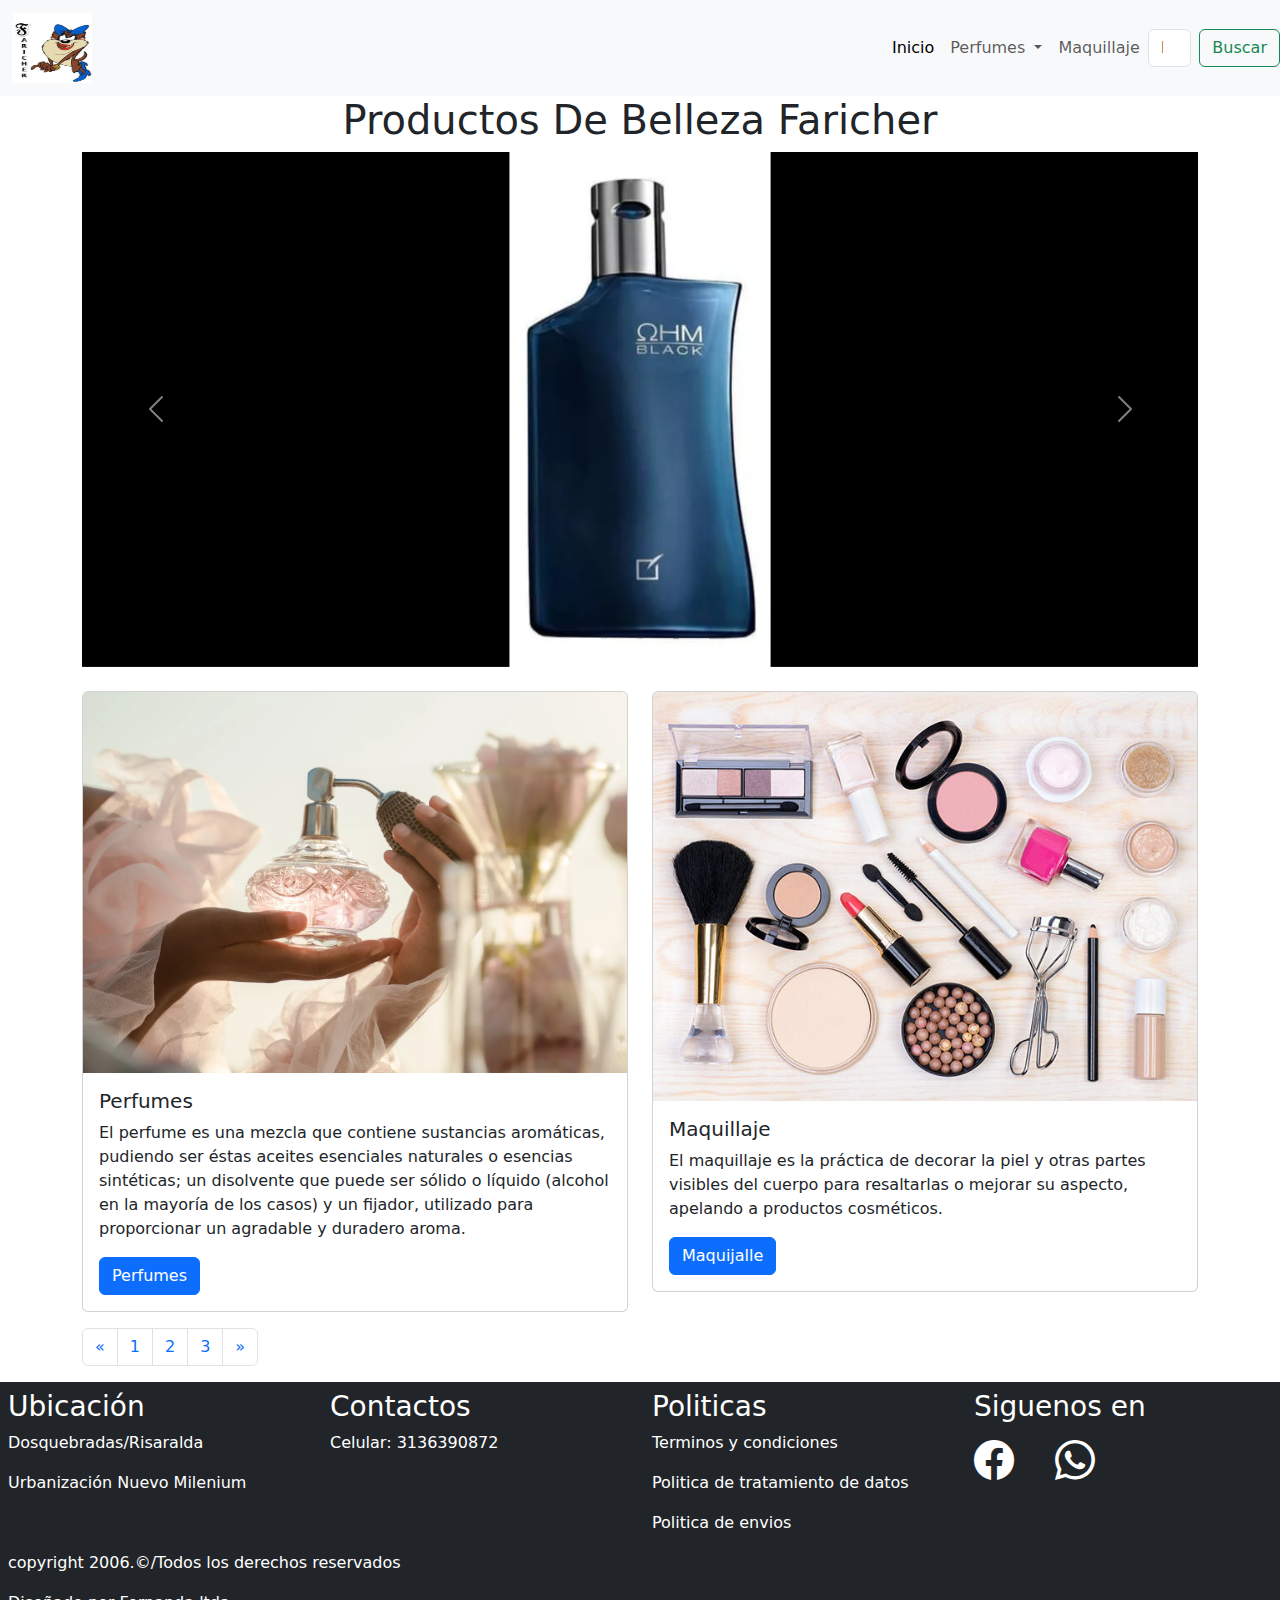
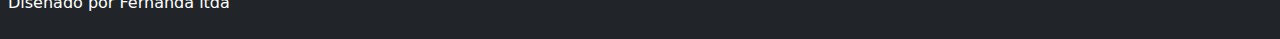
==== index.html @ c784c7e6 "primer commit" ====
<!doctype html>
<html lang="en">
  <head>
    <meta charset="utf-8">
    <meta name="viewport" content="width=device-width, initial-scale=1">
    <title>Productos de belleza Faricher</title>
    <link href="https://cdn.jsdelivr.net/npm/bootstrap@5.3.3/dist/css/bootstrap.min.css" rel="stylesheet" integrity="sha384-QWTKZyjpPEjISv5WaRU9OFeRpok6YctnYmDr5pNlyT2bRjXh0JMhjY6hW+ALEwIH" crossorigin="anonymous">
    <link rel="stylesheet" href="css/estilitos.css">
    <link rel="stylesheet" href="https://cdn.jsdelivr.net/npm/bootstrap-icons@1.11.3/font/bootstrap-icons.min.css">
  </head>
  <body>
    <nav class="navbar bg-body-tertiary navbar-expand-lg bg-body-tertiary">
        <div class="container">
          <a class="navbar-brand" href="#">
            <img src="img/logo.jpeg" alt="Bootstrap" width="80" height="70">
          </a>
          <button class="navbar-toggler" type="button" data-bs-toggle="collapse" data-bs-target="#navbarSupportedContent" aria-controls="navbarSupportedContent" aria-expanded="false" aria-label="Toggle navigation">
            <span class="navbar-toggler-icon"></span>
        </div>
        <div class="collapse navbar-collapse" id="navbarSupportedContent">
            <ul class="navbar-nav me-auto mb-2 mb-lg-0">
              <li class="nav-item">
                <a class="nav-link active" aria-current="page" href="index.html">Inicio</a>
              </li>
              
              <li class="nav-item dropdown">
                <a class="nav-link dropdown-toggle" href="perfumes.html" role="button" data-bs-toggle="dropdown" aria-expanded="false">
                  Perfumes
                </a>
                <ul class="dropdown-menu">
                  <li><a class="dropdown-item" href="#mujer">Mujer</a></li>
                  <li><a class="dropdown-item" href="#hombre">Hombre</a></li>
                  
                </ul>
              </li>
              <li class="nav-item">
                <a class="nav-link " href="maquillaje.html" >Maquillaje</a>
              </li>
            </ul>
            <form class="d-flex" role="search">
              <input class="form-control me-2" type="search" placeholder="Buscar" aria-label="Search">
              <button class="btn btn-outline-success" type="submit">Buscar</button>
            </form>
          </div>
        </div>
      </nav>

      <section class="container-lg">
        <div class="row ">
            <div class="col ">
                <h1 class="text-center">Productos De Belleza Faricher</h1>
            </div>
            <div id="carouselExampleIndicators" class="carousel slide">
                <div class="carousel-indicators">
                  <button type="button" data-bs-target="#carouselExampleIndicators" data-bs-slide-to="0" class="active" aria-current="true" aria-label="Slide 1"></button>
                  <button type="button" data-bs-target="#carouselExampleIndicators" data-bs-slide-to="1" aria-label="Slide 2"></button>
                  <button type="button" data-bs-target="#carouselExampleIndicators" data-bs-slide-to="2" aria-label="Slide 3"></button>
                  <button type="button" data-bs-target="#carouselExampleIndicators" data-bs-slide-to="3" aria-label="Slide 4"></button>
                </div>
                <div class="carousel-inner">
                  <div class="carousel-item active">
                    <img src="img/1.jpeg" class="d-block w-100" alt="...">
                  </div>
                  <div class="carousel-item">
                    <img src="img/2.jpeg" class="d-block w-100" alt="...">
                  </div>
                  <div class="carousel-item">
                    <img src="img/3.jpeg" class="d-block w-100" alt="...">
                  </div>
                  <div class="carousel-item">
                    <img src="img/4.jpeg" class="d-block w-100" alt="...">
                  </div>
                </div>
                <button class="carousel-control-prev" type="button" data-bs-target="#carouselExampleIndicators" data-bs-slide="prev">
                  <span class="carousel-control-prev-icon" aria-hidden="true"></span>
                  <span class="visually-hidden">Previous</span>
                </button>
                <button class="carousel-control-next" type="button" data-bs-target="#carouselExampleIndicators" data-bs-slide="next">
                  <span class="carousel-control-next-icon" aria-hidden="true"></span>
                  <span class="visually-hidden">Next</span>
                </button>
              </div>
        </div>
      </section>

      <section class="container-lg d-flex pt-4">
        <div class="row">
            <div class="col">
                <div class="row">
                    <div class="col-sm-12 col-md-6 col-lg-6 mb-3">
                        <div class="card">
                            <img src="img/que_son_los_perfumes.webp" class="card-img-top" alt="ohm yanbal">
                            <div class="card-body">
                                <h5 class="card-title">Perfumes</h5>
                                <p class="card-text">El perfume es una mezcla que contiene sustancias aromáticas, pudiendo ser éstas aceites esenciales naturales o esencias sintéticas; un disolvente que puede ser sólido o líquido (alcohol en la mayoría de los casos) y un fijador, utilizado para proporcionar un agradable y duradero aroma.</p>
                                <a href="perfumes.html" class="btn btn-primary">Perfumes</a>
                            </div>
                        </div>
                    </div>
                    <div class="col-sm-12 col-md-6 col-lg-6 mb-3">
                        <div class="card">
                            <img src="img/resizer.jpg" class="card-img-top" alt="Maquillaje">
                            <div class="card-body">
                                <h5 class="card-title">Maquillaje</h5>
                                <p class="card-text">El maquillaje es la práctica de decorar la piel y otras partes visibles del cuerpo para resaltarlas o mejorar su aspecto, apelando a productos cosméticos.</p>
                                <a href="maquillaje.html" class="btn btn-primary">Maquijalle</a>
                            </div>
                        </div>
                    </div>
                </div>
            </div>
        </div>
    </section>
         
    <section class="container-lg">
        <div class="row">
            <div class="col">
                <nav aria-label="Page navigation example">
                    <ul class="pagination">
                      <li class="page-item">
                        <a class="page-link" href="#" aria-label="Previous">
                          <span aria-hidden="true">&laquo;</span>
                        </a>
                      </li>
                      <li class="page-item"><a class="page-link" href="index.html">1</a></li>
                      <li class="page-item"><a class="page-link" href="perfumes.html">2</a></li>
                      <li class="page-item"><a class="page-link" href="maquillaje.html">3</a></li>
                      <li class="page-item">
                        <a class="page-link" href="#" aria-label="Next">
                          <span aria-hidden="true">&raquo;</span>
                        </a>
                      </li>
                    </ul>
                  </nav>
            </div>
        </div>
    </section>

      <footer class="bg-dark text-white ">
        <div class="row text-aling-center p-2">
            <div class="col-sm-12 col-md-12 col-lg-12">
                <div class="row">
                    <div class="col-md-6 col-lg-3">
                        <h3>Ubicación</h3>
                        <p class="">Dosquebradas/Risaralda</p>
                        <p>Urbanización Nuevo Milenium</p>
                    </div>
                    <div class="col-md-6 col-lg-3">
                        <h3>Contactos</h3>
                        <p>Celular: 3136390872</p>
                    </div>
                    <div class="col-md-6 col-lg-3">
                        <h3>Politicas</h3>
                        <p>Terminos y condiciones</p> 
                        <p>Politica de tratamiento de datos</p>
                        <p>Politica de envios</p>
                    </div>
                    <div class="col-md-6 col-lg-3">
                        <div class="row ">
                            <div class="col-10">
                                <h3>Siguenos en</h3>
                            </div>
                            <div class="col-3">
                                <i class="fs-1 bi bi-facebook"></i>
                              </div>
                              <div class="col-3">
                                <i class=" fs-1 bi bi-whatsapp"></i>
                              </div> 
                        </div>                    
                    </div>
                    <div class="col-12">
                        <p>copyright 2006.©/Todos los derechos reservados</p>
                        <p>Diseñado por Fernanda ltda</p>
                    </div>
                </div>             
            </div>
        </div>

      </footer>
    <script src="https://cdn.jsdelivr.net/npm/bootstrap@5.3.3/dist/js/bootstrap.bundle.min.js" integrity="sha384-YvpcrYf0tY3lHB60NNkmXc5s9fDVZLESaAA55NDzOxhy9GkcIdslK1eN7N6jIeHz" crossorigin="anonymous"></script>
  </body>
</html>
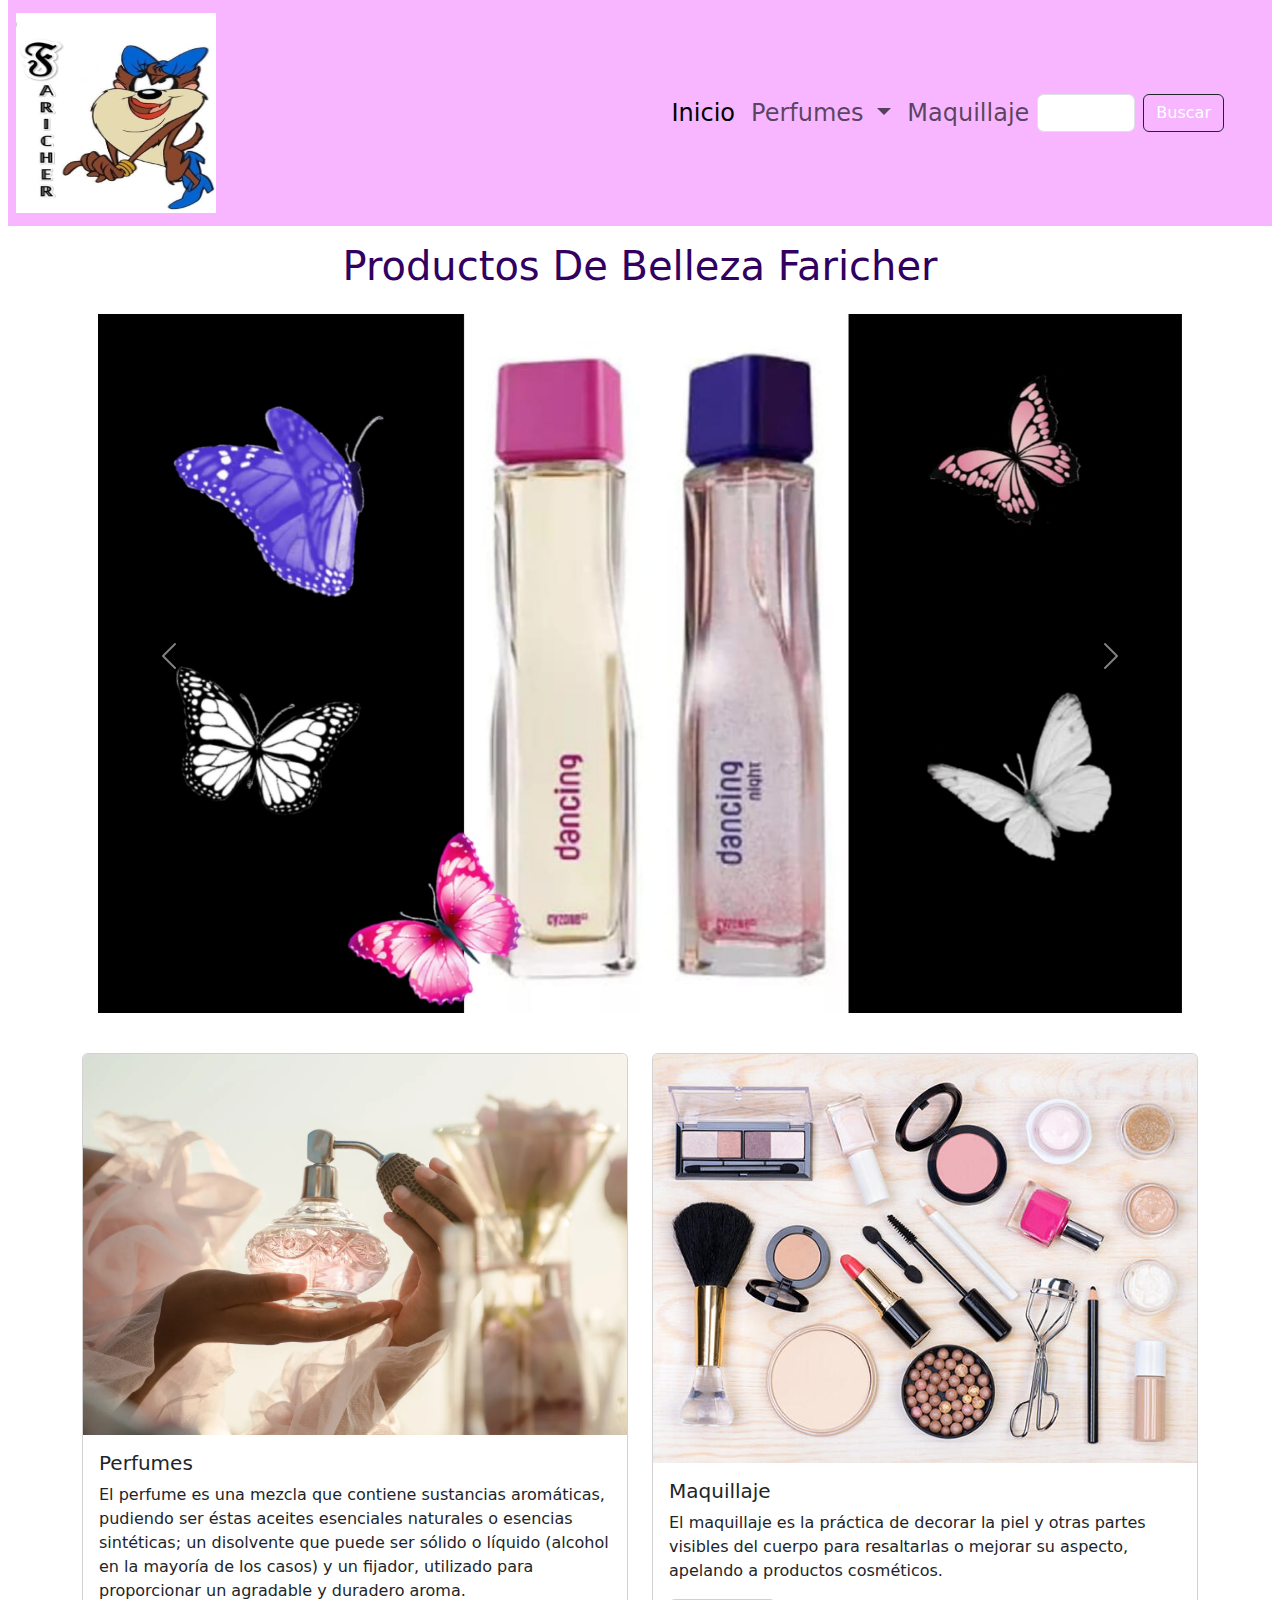
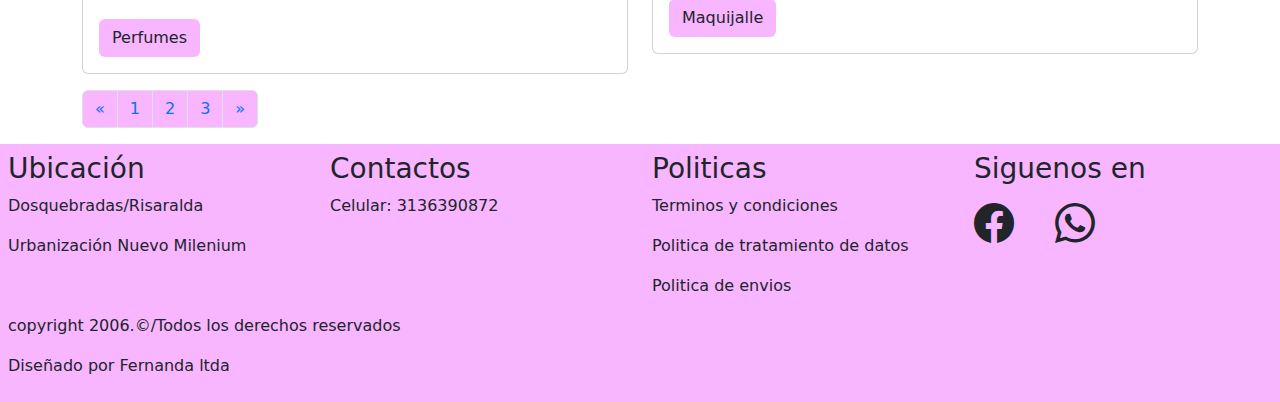
==== commit b184a8a0: "actualizacion" ====
--- a/index.html
+++ b/index.html
@@ -9,48 +9,54 @@
     <link rel="stylesheet" href="https://cdn.jsdelivr.net/npm/bootstrap-icons@1.11.3/font/bootstrap-icons.min.css">
   </head>
   <body>
-    <nav class="navbar bg-body-tertiary navbar-expand-lg bg-body-tertiary">
-        <div class="container">
-          <a class="navbar-brand" href="#">
-            <img src="img/logo.jpeg" alt="Bootstrap" width="80" height="70">
-          </a>
-          <button class="navbar-toggler" type="button" data-bs-toggle="collapse" data-bs-target="#navbarSupportedContent" aria-controls="navbarSupportedContent" aria-expanded="false" aria-label="Toggle navigation">
-            <span class="navbar-toggler-icon"></span>
-        </div>
-        <div class="collapse navbar-collapse" id="navbarSupportedContent">
-            <ul class="navbar-nav me-auto mb-2 mb-lg-0">
-              <li class="nav-item">
-                <a class="nav-link active" aria-current="page" href="index.html">Inicio</a>
-              </li>
-              
-              <li class="nav-item dropdown">
-                <a class="nav-link dropdown-toggle" href="perfumes.html" role="button" data-bs-toggle="dropdown" aria-expanded="false">
-                  Perfumes
-                </a>
-                <ul class="dropdown-menu">
-                  <li><a class="dropdown-item" href="#mujer">Mujer</a></li>
-                  <li><a class="dropdown-item" href="#hombre">Hombre</a></li>
-                  
-                </ul>
-              </li>
-              <li class="nav-item">
-                <a class="nav-link " href="maquillaje.html" >Maquillaje</a>
-              </li>
-            </ul>
-            <form class="d-flex" role="search">
-              <input class="form-control me-2" type="search" placeholder="Buscar" aria-label="Search">
-              <button class="btn btn-outline-success" type="submit">Buscar</button>
-            </form>
+    <div class="row px-2">
+      <div class="col">
+        <nav class="navbar rosadito navbar-expand-lg ">
+          <div class="container-lg px-2">
+            <a class="navbar-brand" href="#">
+              <img src="img/logo.jpeg" alt="Bootstrap" width="200" height="200">
+            </a>
+            <button class="navbar-toggler" type="button" data-bs-toggle="collapse" data-bs-target="#navbarSupportedContent" aria-controls="navbarSupportedContent" aria-expanded="false" aria-label="Toggle navigation">
+              <span class="navbar-toggler-icon"></span>
           </div>
-        </div>
+
+          <div class="collapse navbar-collapse px-5" id="navbarSupportedContent">
+              <ul class="navbar-nav me-auto mb-2 mb-lg-0">
+                <li class="nav-item">
+                  <a class="nav-link active fs-4" aria-current="page" href="index.html">Inicio</a>
+                </li>
+                
+                <li class="nav-item dropdown">
+                  <a class="nav-link dropdown-toggle fs-4" href="perfumes.html" role="button" data-bs-toggle="dropdown" aria-expanded="false">
+                    Perfumes
+                  </a>
+                  <ul class="dropdown-menu">
+                    <li><a class="dropdown-item fs-4" href="#mujer">Mujer</a></li>
+                    <li><a class="dropdown-item fs-4" href="#hombre">Hombre</a></li>
+                    
+                  </ul>
+                </li>
+                <li class="nav-item">
+                  <a class="nav-link fs-4 " href="maquillaje.html" >Maquillaje</a>
+                </li>
+              </ul>
+              <form class="d-flex" role="search">
+                <input class="form-control me-2 px-5 " type="search" placeholder="Buscar" aria-label="Search">
+                <button class="btn btn-outline-dark  text-white" type="submit">Buscar</button>
+              </form>
+            </div>
+          </div>
       </nav>
+      </div>
+    </div>
+    
 
       <section class="container-lg">
-        <div class="row ">
+        <div class="row p-3 ">
             <div class="col ">
-                <h1 class="text-center">Productos De Belleza Faricher</h1>
+                <h1 class="text-center textrosa">Productos De Belleza Faricher</h1>
             </div>
-            <div id="carouselExampleIndicators" class="carousel slide">
+            <div id="carouselExampleIndicators" class="carousel slide pt-3">
                 <div class="carousel-indicators">
                   <button type="button" data-bs-target="#carouselExampleIndicators" data-bs-slide-to="0" class="active" aria-current="true" aria-label="Slide 1"></button>
                   <button type="button" data-bs-target="#carouselExampleIndicators" data-bs-slide-to="1" aria-label="Slide 2"></button>
@@ -59,16 +65,16 @@
                 </div>
                 <div class="carousel-inner">
                   <div class="carousel-item active">
-                    <img src="img/1.jpeg" class="d-block w-100" alt="...">
+                    <img src="img/1este.jpg" class="d-block w-100" alt="...">
                   </div>
                   <div class="carousel-item">
-                    <img src="img/2.jpeg" class="d-block w-100" alt="...">
+                    <img src="img/2.este.jpeg" class="d-block w-100" alt="...">
                   </div>
                   <div class="carousel-item">
-                    <img src="img/3.jpeg" class="d-block w-100" alt="...">
+                    <img src="img/3este.jpeg" class="d-block w-100" alt="...">
                   </div>
                   <div class="carousel-item">
-                    <img src="img/4.jpeg" class="d-block w-100" alt="...">
+                    <img src="img/4este.jpeg" class="d-block w-100" alt="...">
                   </div>
                 </div>
                 <button class="carousel-control-prev" type="button" data-bs-target="#carouselExampleIndicators" data-bs-slide="prev">
@@ -88,12 +94,12 @@
             <div class="col">
                 <div class="row">
                     <div class="col-sm-12 col-md-6 col-lg-6 mb-3">
-                        <div class="card">
+                        <div class="card hover">
                             <img src="img/que_son_los_perfumes.webp" class="card-img-top" alt="ohm yanbal">
                             <div class="card-body">
                                 <h5 class="card-title">Perfumes</h5>
                                 <p class="card-text">El perfume es una mezcla que contiene sustancias aromáticas, pudiendo ser éstas aceites esenciales naturales o esencias sintéticas; un disolvente que puede ser sólido o líquido (alcohol en la mayoría de los casos) y un fijador, utilizado para proporcionar un agradable y duradero aroma.</p>
-                                <a href="perfumes.html" class="btn btn-primary">Perfumes</a>
+                                <a href="perfumes.html" class="btn rosadito">Perfumes</a>
                             </div>
                         </div>
                     </div>
@@ -103,7 +109,7 @@
                             <div class="card-body">
                                 <h5 class="card-title">Maquillaje</h5>
                                 <p class="card-text">El maquillaje es la práctica de decorar la piel y otras partes visibles del cuerpo para resaltarlas o mejorar su aspecto, apelando a productos cosméticos.</p>
-                                <a href="maquillaje.html" class="btn btn-primary">Maquijalle</a>
+                                <a href="maquillaje.html" class="btn rosadito">Maquijalle</a>
                             </div>
                         </div>
                     </div>
@@ -114,19 +120,19 @@
          
     <section class="container-lg">
         <div class="row">
-            <div class="col">
-                <nav aria-label="Page navigation example">
-                    <ul class="pagination">
+            <div class="col ">
+                <nav aria-label="Page navigation example  ">
+                    <ul class="pagination ">
                       <li class="page-item">
-                        <a class="page-link" href="#" aria-label="Previous">
+                        <a class="page-link rosadito" href="index.html" aria-label="Previous">
                           <span aria-hidden="true">&laquo;</span>
                         </a>
                       </li>
-                      <li class="page-item"><a class="page-link" href="index.html">1</a></li>
-                      <li class="page-item"><a class="page-link" href="perfumes.html">2</a></li>
-                      <li class="page-item"><a class="page-link" href="maquillaje.html">3</a></li>
+                      <li class="page-item "><a class="page-link rosadito" href="index.html">1</a></li>
+                      <li class="page-item "><a class="page-link rosadito" href="perfumes.html">2</a></li>
+                      <li class="page-item "><a class="page-link rosadito" href="maquillaje.html">3</a></li>
                       <li class="page-item">
-                        <a class="page-link" href="#" aria-label="Next">
+                        <a class="page-link rosadito" href="maquillaje.html" aria-label="Next">
                           <span aria-hidden="true">&raquo;</span>
                         </a>
                       </li>
@@ -136,7 +142,7 @@
         </div>
     </section>
 
-      <footer class="bg-dark text-white ">
+      <footer class="rosadito  ">
         <div class="row text-aling-center p-2">
             <div class="col-sm-12 col-md-12 col-lg-12">
                 <div class="row">
--- a/css/estilitos.css
+++ b/css/estilitos.css
@@ -0,0 +1,16 @@
+.rosadito{
+    background-color: rgb(247, 182, 255);
+}
+
+.textrosa{
+    color: rgb(49, 0, 96);
+}
+
+.card {
+    transition: transform 0.3s, box-shadow 0.3s; /* Transición suave */
+  }
+  
+  .card:hover {
+    transform: scale(1.05); /* Aumenta el tamaño de la tarjeta */
+    box-shadow: 0 4px 20px rgba(0, 0, 0, 0.2); /* Sombra al pasar el mouse */
+  }